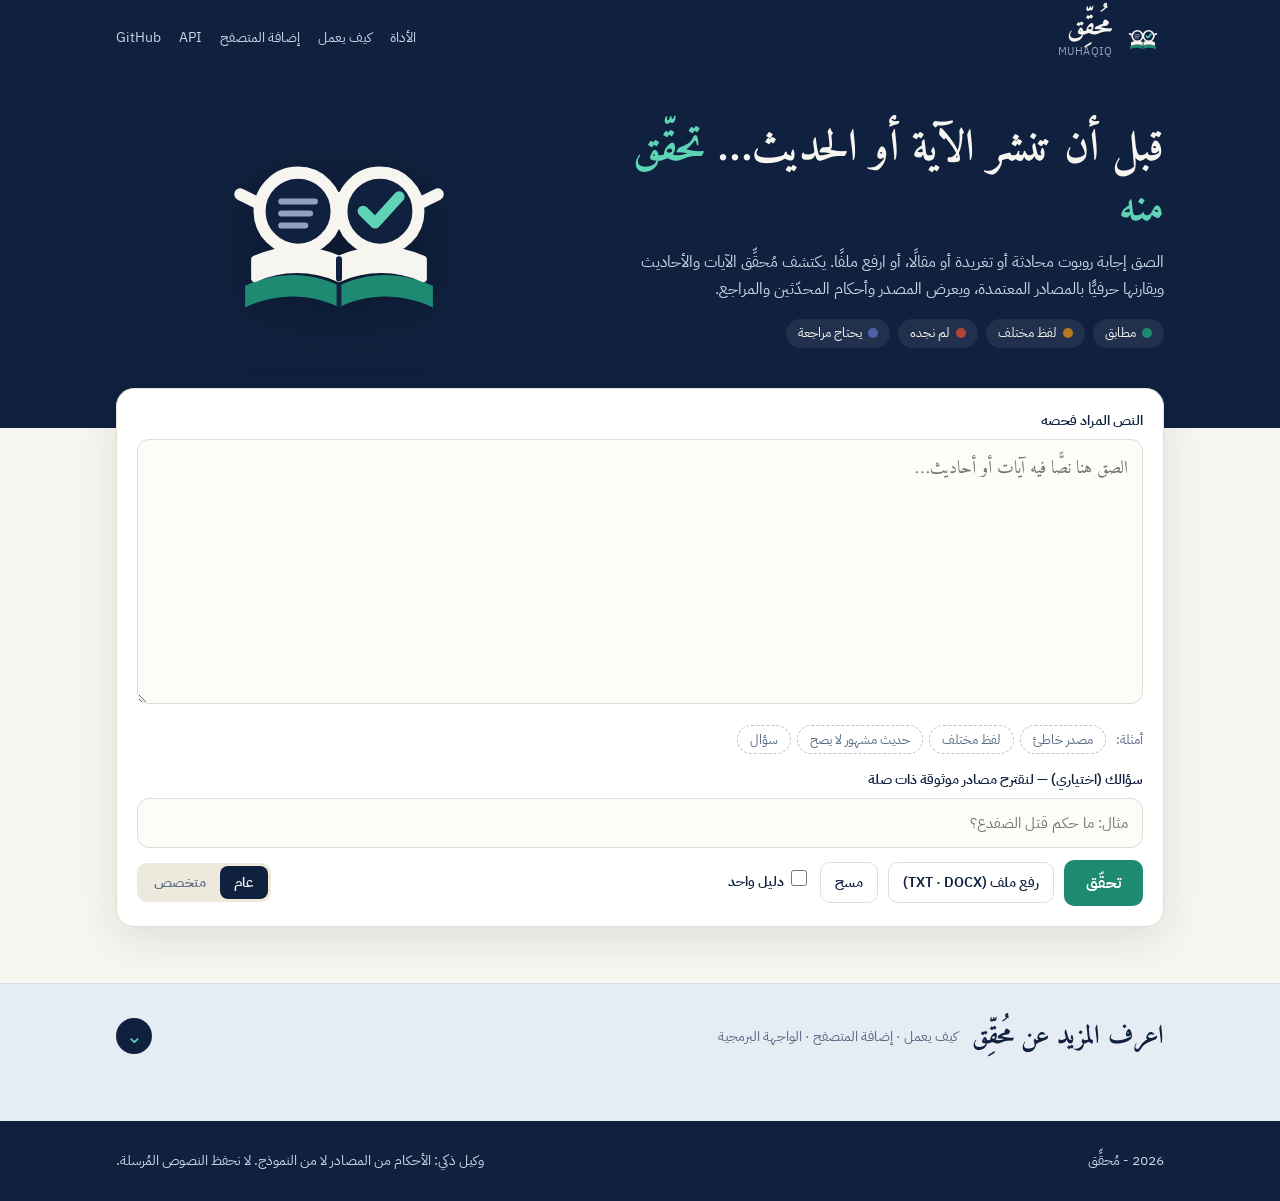
==== web/index.html @ 3b2bdc9b "Website, extension v1, source check, single-quote mode, boundary repair" ====
<!doctype html>
<html lang="ar" dir="rtl">
<head>
<meta charset="utf-8">
<meta name="viewport" content="width=device-width, initial-scale=1">
<title>مُحقِّق - تحقّق من الآيات والأحاديث</title>
<meta name="description" content="مُحقِّق يكتشف الآيات والأحاديث في أي نص ويتحقق منها في المصادر المعتمدة.">
<link rel="icon" href="icon.svg" type="image/svg+xml">
<link rel="preconnect" href="https://fonts.googleapis.com"><link rel="preconnect" href="https://fonts.gstatic.com" crossorigin>
<link href="https://fonts.googleapis.com/css2?family=Amiri:wght@400;700&family=IBM+Plex+Sans+Arabic:wght@400;500;600;700&display=swap" rel="stylesheet">
<script src="render.js"></script>
<style>
/* Brand: same palette as the logo (brand/muhaqiq-mark.svg) */
:root{--navy:#10213F;--navy2:#1B3157;--cream:#F7F5EF;--teal:#1F8A72;--mint:#5FD3B5;--slate:#5A6B85;--line:#E3DED2;
  --mq-sans:"IBM Plex Sans Arabic",Tahoma,sans-serif;--mq-serif:Amiri,"Traditional Arabic",serif}
*{box-sizing:border-box}
html{scroll-behavior:smooth}
body{margin:0;background:var(--cream);color:var(--navy);font:16px/1.7 var(--mq-sans)}
a{color:var(--teal)}
.wrap{max-width:1080px;margin:0 auto;padding:0 16px}

/* header + hero */
.top{background:var(--navy);color:var(--cream)}
.nav{display:flex;align-items:center;gap:12px;padding:14px 0}
.brand{display:flex;align-items:center;gap:10px;color:var(--cream);text-decoration:none}
.brand img{width:42px;height:42px}
.brand b{font:700 28px/1 var(--mq-serif)}
.brand small{display:block;font-size:11px;color:#8FA3BF;letter-spacing:.5px}
.nav nav{margin-inline-start:auto;display:flex;gap:18px;flex-wrap:wrap}
.nav nav a{color:#C9D4E5;text-decoration:none;font-size:14px}.nav nav a:hover{color:var(--mint)}
.hero{display:grid;grid-template-columns:1.3fr 1fr;gap:24px;align-items:center;padding:28px 0 64px}
.hero h1{font:700 44px/1.35 var(--mq-serif);margin:0 0 10px}
.hero h1 em{font-style:normal;color:var(--mint)}
.hero p{color:#C9D4E5;margin:0 0 6px;max-width:560px}
.hero .mark{justify-self:center;width:min(260px,70%);filter:drop-shadow(0 10px 30px rgba(0,0,0,.25))}
.legend{display:flex;flex-wrap:wrap;gap:8px;margin-top:16px}
.legend span{display:inline-flex;align-items:center;gap:6px;background:rgba(255,255,255,.07);border-radius:999px;padding:3px 12px;font-size:13px}
.legend i{width:10px;height:10px;border-radius:50%;display:inline-block}

/* tool */
.tool{background:#fff;border:1px solid var(--line);border-radius:18px;box-shadow:0 12px 40px rgba(16,33,63,.10);padding:20px;margin-top:-40px;position:relative}
.tool label{font-weight:600;font-size:14px;display:block;margin-bottom:6px}
textarea,input[type=text]{width:100%;border:1.5px solid var(--line);border-radius:12px;padding:12px 14px;font:18px/1.9 var(--mq-serif);color:var(--navy);background:#FDFCF9;resize:vertical}
input[type=text]{font:15px/1.6 var(--mq-sans)}
textarea:focus,input:focus{outline:none;border-color:var(--teal);box-shadow:0 0 0 3px rgba(31,138,114,.15)}
.row{display:flex;flex-wrap:wrap;gap:10px;align-items:center;margin-top:12px}
.btn{border:0;border-radius:10px;padding:11px 22px;font:600 16px var(--mq-sans);cursor:pointer;background:var(--teal);color:#fff}
.btn:hover{background:#18705D}.btn:disabled{opacity:.6;cursor:wait}
.btn.ghost{background:transparent;color:var(--navy);border:1.5px solid var(--line);padding:9px 14px;font-size:14px}
.btn.ghost:hover{border-color:var(--teal);color:var(--teal)}
.chips{display:flex;flex-wrap:wrap;gap:6px}
.chip{border:1px dashed #B9C4D6;background:none;border-radius:999px;padding:4px 12px;font:13px var(--mq-sans);color:var(--slate);cursor:pointer}
.chip:hover{border-color:var(--teal);color:var(--teal)}
.seg{display:inline-flex;background:#EEE9DD;border-radius:10px;padding:3px;margin-inline-start:auto}
.seg button{border:0;background:none;border-radius:8px;padding:6px 14px;font:600 14px var(--mq-sans);color:var(--slate);cursor:pointer}
.seg button.on{background:var(--navy);color:var(--cream)}
.hint{font-size:13px;color:var(--slate)}
.single{display:inline-flex;align-items:center;gap:6px;font-size:14px;font-weight:600;color:var(--navy);cursor:pointer;margin:0}
.single input{width:16px;height:16px;accent-color:var(--teal)}
.disclaimer{background:#FBF0DC;color:#7A5212;border-radius:10px;padding:8px 12px;font-size:13px;margin:0 0 12px}
.file{position:relative;overflow:hidden}.file input{position:absolute;inset:0;opacity:0;cursor:pointer}

/* status */
.status{display:none;align-items:center;gap:12px;margin-top:16px;padding:12px 14px;background:#EEF6F3;border-radius:12px;color:#14624F}
.status.on{display:flex}
.spin{width:22px;height:22px;border:3px solid #BFE3D8;border-top-color:var(--teal);border-radius:50%;animation:sp 1s linear infinite;flex:none}
@keyframes sp{to{transform:rotate(360deg)}}
.err{background:#F8E4E1;color:#8A2F27}

/* results */
#results{display:none;margin:28px 0}
#results.on{display:block}
.summary{display:flex;flex-wrap:wrap;gap:10px;margin-bottom:16px}
.stat{background:#fff;border:1px solid var(--line);border-radius:12px;padding:10px 16px;min-width:120px;border-top:4px solid var(--c)}
.stat b{font-size:26px;display:block;line-height:1.2}.stat span{font-size:13px;color:var(--slate)}
.grid{display:grid;grid-template-columns:1fr 1fr;gap:20px;align-items:start}
.panel{background:#fff;border:1px solid var(--line);border-radius:14px;padding:16px}
.panel h3{margin:0 0 10px;font:700 20px var(--mq-serif)}
.annot{font:19px/2.1 var(--mq-serif);white-space:pre-wrap;max-height:640px;overflow:auto}
.annot mark.flash{outline:3px solid var(--mint)}
.cards{max-height:760px;overflow:auto;padding-inline-end:4px}
.mq-card.flash{box-shadow:0 0 0 3px var(--mint)}
.empty{color:var(--slate);text-align:center;padding:24px}
.related{margin-top:20px}
.related ul{list-style:none;margin:0;padding:0}
.related li{padding:10px 0;border-bottom:1px solid #EEE9DD}
.related li a{font-weight:600;text-decoration:none}
.related li p{margin:2px 0 0;font-size:14px;color:var(--slate)}
.refer{background:#FBF0DC;border-radius:12px;padding:14px 16px}
.level{display:inline-block;background:var(--navy);color:var(--cream);border-radius:6px;padding:0 8px;font-size:13px;margin-inline-start:6px}
.tools-row{display:flex;flex-wrap:wrap;gap:8px;margin:12px 0 0}
.disclosure{margin-top:14px;font-size:13px;color:var(--slate);border-top:1px dashed var(--line);padding-top:10px}

/* "learn more" band: cool slate background, separate from the tool and its report */
.more{background:#E6ECF4;border-top:1px solid #D3DCE8;margin-top:56px;padding:8px 0 40px}
.more summary{list-style:none;cursor:pointer;display:flex;flex-wrap:wrap;align-items:center;gap:6px 14px;padding:22px 0}
.more summary::-webkit-details-marker{display:none}
.more-t{font:700 26px var(--mq-serif)}
.more-s{font-size:14px;color:var(--slate)}
.more-i{margin-inline-start:auto;width:36px;height:36px;border-radius:50%;background:var(--navy);color:var(--mint);display:grid;place-items:center;font-size:20px;transition:transform .2s}
.more details[open] .more-i{transform:rotate(180deg)}
.more section.info{padding:18px 0 8px}
.more section.info h2{font-size:24px}
/* sections */
section.info{padding:56px 0 8px}
section.info h2{font:700 30px var(--mq-serif);margin:0 0 18px}
.steps{display:grid;grid-template-columns:repeat(4,1fr);gap:14px}
.step{background:#fff;border:1px solid var(--line);border-radius:14px;padding:16px}
.step .n{width:34px;height:34px;border-radius:10px;background:var(--navy);color:var(--mint);display:grid;place-items:center;font-weight:700;margin-bottom:8px}
.step h3{margin:0 0 4px;font-size:17px}.step p{margin:0;font-size:14px;color:var(--slate)}
.step .ai{display:inline-block;margin-top:8px;font-size:12px;background:#E3F3EE;color:#14624F;border-radius:6px;padding:1px 8px}
.step .noai{background:#EEE9DD;color:var(--slate)}
.two{display:grid;grid-template-columns:1fr 1fr;gap:16px}
.box{background:#fff;border:1px solid var(--line);border-radius:14px;padding:18px}
.box h3{margin:0 0 8px}
.box ol{margin:0;padding-inline-start:20px}
pre{direction:ltr;text-align:left;background:var(--navy);color:#DCE6F5;border-radius:10px;padding:12px;overflow:auto;font-size:13px;line-height:1.5}
footer.site{background:var(--navy);color:#C9D4E5;margin-top:0;padding:28px 0;font-size:14px}
footer.site .wrap{display:flex;flex-wrap:wrap;gap:16px;align-items:center;justify-content:space-between}
footer.site a{color:var(--mint)}

@media (max-width:860px){
  .hero{grid-template-columns:1fr;padding-bottom:56px}.hero .mark{display:none}.hero h1{font-size:34px}
  .grid,.two{grid-template-columns:1fr}.steps{grid-template-columns:1fr 1fr}
  .seg{margin-inline-start:0}.nav nav{display:none}
}
@media (max-width:520px){.steps{grid-template-columns:1fr}.tool{padding:14px}}
@media print{.top,.tool,.more,footer.site,.tools-row,.mq-ask{display:none!important}.cards,.annot{max-height:none}.grid{grid-template-columns:1fr}}
</style>
</head>
<body>
<div class="top">
  <div class="wrap">
    <div class="nav">
      <a class="brand" href="#"><img src="icon.svg" alt=""><span><b>مُحقِّق</b><small>MUHAQIQ</small></span></a>
      <nav><a href="#tool">الأداة</a><a href="#how">كيف يعمل</a><a href="#extension">إضافة المتصفح</a><a href="#api">API</a><a href="https://github.com/RahafAwwad/muhaqiq" target="_blank" rel="noopener">GitHub</a></nav>
    </div>
    <div class="hero">
      <div>
        <h1>قبل أن تنشر الآية أو الحديث… <em>تحقّق منه</em></h1>
        <p>الصق إجابة روبوت محادثة أو تغريدة أو مقالًا، أو ارفع ملفًا. يكتشف مُحقِّق الآيات والأحاديث ويقارنها حرفيًّا بالمصادر المعتمدة، ويعرض المصدر وأحكام المحدّثين والمراجع.</p>
        <div class="legend">
          <span><i style="background:#1F8A72"></i>مطابق</span><span><i style="background:#B7791F"></i>لفظ مختلف</span>
          <span><i style="background:#B4443A"></i>لم نجده</span><span><i style="background:#4C5FA8"></i>يحتاج مراجعة</span>
        </div>
      </div>
      <img class="mark" src="mark.svg" alt="شعار مُحقِّق">
    </div>
  </div>
</div>

<main class="wrap">
  <div class="tool" id="tool">
    <label for="text">النص المراد فحصه</label>
    <textarea id="text" rows="7" placeholder="الصق هنا نصًّا فيه آيات أو أحاديث…"></textarea>
    <div class="row">
      <span class="hint">أمثلة:</span>
      <div class="chips" id="examples"></div>
    </div>
    <label for="q" style="margin-top:14px">سؤالك (اختياري) — لنقترح مصادر موثوقة ذات صلة</label>
    <input type="text" id="q" placeholder="مثال: ما حكم قتل الضفدع؟">
    <div class="row">
      <button class="btn" id="go">تحقّق</button>
      <span class="btn ghost file">رفع ملف (TXT · DOCX)<input type="file" id="file" accept=".txt,.md,.docx"></span>
      <button class="btn ghost" id="clear">مسح</button>
      <label class="single" title="لا يبحث عن الاقتباسات داخل النص: يُعامَل النص كله على أنه آية أو حديث واحد"><input type="checkbox" id="single"> دليل واحد</label>
      <div class="seg" role="group" aria-label="مستوى التفاصيل">
        <button data-mode="general" class="on">عام</button><button data-mode="expert">متخصص</button>
      </div>
    </div>
    <div class="status" id="status"><div class="spin"></div><div id="statusText"></div></div>
  </div>

  <div id="results">
    <p class="disclaimer" id="disclaimer"></p>
    <div class="summary" id="summary"></div>
    <div class="grid">
      <div class="panel"><h3>النص بعد الفحص</h3><div class="annot" id="annot"></div></div>
      <div class="panel"><h3>النتائج</h3><div class="cards" id="cards"></div></div>
    </div>
    <div class="tools-row">
      <button class="btn ghost" id="csv">تصدير CSV</button>
      <button class="btn ghost" id="print">طباعة / PDF</button>
      <button class="btn ghost" id="copy">نسخ التقرير</button>
    </div>
    <div class="panel related" id="related" hidden></div>
    <p class="disclosure" id="disclosure"></p>
  </div>

</main>

<section class="more" id="more">
  <div class="wrap">
    <details id="moreBox">
      <summary><span class="more-t">اعرف المزيد عن مُحقِّق</span><span class="more-s">كيف يعمل · إضافة المتصفح · الواجهة البرمجية</span><span class="more-i" aria-hidden="true">⌄</span></summary>
  <section class="info" id="how">
    <h2>كيف يعمل</h2>
    <div class="steps">
      <div class="step"><div class="n">١</div><h3>اكتشاف</h3><p>نموذج مُدرَّب يحدد الآيات والمتون والأسانيد والمصادر المذكورة.</p><span class="ai">ذكاء اصطناعي · F1 ‎0.96</span></div>
      <div class="step"><div class="n">٢</div><h3>تحقق حرفي</h3><p>مقارنة بنص المصحف (quran.com) والدرر السنية وموسوعة الأحاديث بعد توحيد الرسم والهمزات والتشكيل.</p><span class="ai noai">بلا ذكاء اصطناعي</span></div>
<div class="step">
  <div class="n">٣</div>
  <h3>استدراك النص</h3>
  <p>إذا لم نجد النص، يقترح وكيلنا الذكي اللفظ المحتمل، ثم نبحث عنه. لا يُعرض اقتراح لم يؤكده المصدر.</p>
  <span class="ai">وكيل مُحقِّق الذكي · مُتحقَّق منه</span></div>
      <div class="step"><div class="n">٤</div><h3>إرشاد</h3><p>للأسئلة: أقرب الإجابات من المواقع المعتمدة فقط، ولا نصف مسألة بأنها خلافية إلا إذا نصّ عليه المصدر، وتُحال المسائل الشخصية إلى أهل العلم.</p><span class="ai noai">قواعد + بحث</span></div>
    </div>
  </section>

  <section class="info" id="extension">
    <h2>إضافة المتصفح</h2>
    <div class="two">
      <div class="box">
        <h3>تلوين الاقتباسات أينما قرأتها</h3>
        <p>تعمل تلقائيًّا في ChatGPT وGemini وX، وفي أي صفحة بزر «افحص هذه الصفحة» أو بتحديد نص ثم «تحقّق بمُحقِّق» من القائمة. انقر على أي اقتباس ملوّن لترى المصدر والحكم.</p>
      </div>
      <div class="box">
        <h3>التثبيت (وضع المطوّر)</h3>
        <ol>
          <li>نزّل المستودع من <a href="https://github.com/RahafAwwad/muhaqiq" target="_blank" rel="noopener">GitHub</a>.</li>
          <li>افتح <code>chrome://extensions</code> وفعّل «وضع المطوّر».</li>
          <li>«تحميل إضافة غير مضغوطة» ← اختر مجلد <code>extension</code>.</li>
        </ol>
      </div>
    </div>
  </section>

  <section class="info" id="api">
    <h2>واجهة برمجية</h2>
    <div class="box">
      <p>نقطة واحدة لكل المنصات. التوثيق الكامل في <a href="https://github.com/RahafAwwad/muhaqiq/blob/main/api/README.md" target="_blank" rel="noopener">api/README.md</a>.</p>
<pre>curl -X POST https://rahafawwad--muhaqiq-span-detector-web.modal.run/verify \
  -H 'Content-Type: application/json' \
  -d '{"text":"قال النبي ﷺ: إنما الأعمال بالنيات. رواه الترمذي", "question":"..."}'</pre>
    </div>
  </section>
    </details>
  </div>
</section>

<footer class="site">
  <div class="wrap">
    <span> 2026 - مُحقِّق </span>
    <span>وكيل ذكي: الأحكام من المصادر لا من النموذج. لا نحفظ النصوص المُرسلة.</span>
  </div>
</footer>

<script>
// Page logic. Rendering of one citation lives in render.js (shared with the extension).
// ?api=<base url> tests against another server (e.g. the temporary `modal serve` URL) without editing this file
const API = (new URLSearchParams(location.search).get("api") || "https://rahafawwad--muhaqiq-span-detector-web.modal.run").replace(/\/$/, "") + "/verify";
const CHUNK = 1500, MAX = 20000;                     // long texts are sent in paragraph chunks (each call stays well under the timeout)
const $ = id => document.getElementById(id);
document.head.insertAdjacentHTML("beforeend", `<style>${MQ.CSS}</style>`);

const EXAMPLES = [
  { name: "مصدر خاطئ", text: "قال رسول الله ﷺ: «خيركم من تعلم القرآن وعلمه». رواه مسلم.\nوقال تعالى: ﴿وَمَا خَلَقْتُ الْجِنَّ وَالْإِنسَ إِلَّا لِيَعْبُدُونِ﴾ [البقرة: 56]" },
  { name: "لفظ مختلف", text: "وفي الحديث: «إنما الأعمال بالنية، وإنما لكل امرئ ما قصد»، وفي الحديث الآخر: «إن الله لا ينظر إلى أجسادكم ولكن ينظر إلى قلوبكم»." },
  { name: "حديث مشهور لا يصح", text: "ومما يُستشهد به في فضل العلم قوله ﷺ: «اطلبوا العلم ولو بالصين»، وقوله: «قل هو الحلال والحرام»." },
  { name: "سؤال", text: "سُئل عن قتل الضفدع فقيل: ورد النهي عن قتل الضفدع، فعن عبد الرحمن بن عثمان أن طبيبًا سأل النبي ﷺ عن ضفدع يجعلها في دواء فنهاه النبي ﷺ عن قتلها. رواه أبو داود.", q: "ما حكم قتل الضفدع؟" },
];
$("examples").innerHTML = EXAMPLES.map((e, i) => `<button class="chip" data-ex="${i}">${e.name}</button>`).join("");
$("examples").onclick = e => { const x = EXAMPLES[e.target.dataset.ex]; if (x) { $("text").value = x.text; $("q").value = x.q || ""; } };

let mode = "general", last = null;                   // last = {text, data}
document.querySelector(".seg").onclick = e => {
  if (!e.target.dataset.mode) return;
  mode = e.target.dataset.mode;
  document.querySelectorAll(".seg button").forEach(b => b.classList.toggle("on", b === e.target));
  if (last) render(last.text, last.data);
};

function status(msg, isErr) {
  $("status").classList.toggle("on", !!msg); $("status").classList.toggle("err", !!isErr);
  $("status").querySelector(".spin").style.display = isErr ? "none" : "";
  $("statusText").textContent = msg || "";
}

// split long text at paragraph / sentence ends, keeping each piece's offset
function chunks(text) {
  const out = []; let start = 0;
  while (start < text.length) {
    let end = Math.min(start + CHUNK, text.length);
    if (end < text.length) {
      const cut = Math.max(text.lastIndexOf("\n", end), text.lastIndexOf(".", end), text.lastIndexOf("۔", end));
      if (cut > start + 200) end = cut + 1;
    }
    out.push({ start, text: text.slice(start, end) }); start = end;
  }
  return out;
}

async function call(body) {
  const ctl = new AbortController(), t = setTimeout(() => ctl.abort(), 180000);
  try {
    const r = await fetch(API, { method: "POST", headers: { "Content-Type": "application/json" }, body: JSON.stringify(body), signal: ctl.signal });
    if (!r.ok) throw new Error("HTTP " + r.status);
    return await r.json();
  } finally { clearTimeout(t); }
}

async function verify() {
  const text = $("text").value.trim(), q = $("q").value.trim();
  if (!text) { status("الصق نصًّا أولًا.", true); return; }
  if (text.length > MAX) { status(`النص طويل (${MQ.toAr(text.length)} حرف). الحد ${MQ.toAr(MAX)} حرف؛ قسّمه أو افحص جزءًا منه.`, true); return; }
    const single = $("single").checked;
  if (single && text.length > 2000) { status("وضع «دليل واحد» لنص قصير: آية أو حديث واحد. ألغِ التحديد لفحص نص كامل.", true); return; }
  $("go").disabled = true;
  const parts = single ? [{ start: 0, text }] : chunks(text), merged = { summary: {}, citations: [], attribution_issues: 0 };
  const slow = setTimeout(() => status("يتم تشغيل النماذج بعد فترة خمول — قد يستغرق ذلك حتى دقيقة ونصف في أول طلب…"), 12000);
  try {
    for (const [k, p] of parts.entries()) {
      status(parts.length > 1 ? `نفحص الجزء ${MQ.toAr(k + 1)} من ${MQ.toAr(parts.length)}…` : "نكتشف الاقتباسات ونبحث عنها في المصادر…");
      const body = { text: p.text }; if (single) body.single = true; if (k === 0 && q) body.question = q;
      const d = await call(body);
      d.citations.forEach(c => { c.start += p.start; c.end += p.start; });
      merged.citations.push(...d.citations);
      for (const [v, n] of Object.entries(d.summary)) merged.summary[v] = (merged.summary[v] || 0) + n;
      merged.attribution_issues += d.attribution_issues || 0;
      merged.disclosure = d.disclosure; if (d.related) merged.related = d.related;
    }
  } catch (e) {
    status(e.name === "AbortError" ? "انتهت مهلة الطلب. جرّب مرة أخرى؛ الطلب الثاني أسرع." : "تعذّر الاتصال بالخادم (" + e.message + "). جرّب بعد قليل.", true);
    return;
  } finally { clearTimeout(slow); $("go").disabled = false; }
  try {                                                // drawing errors are reported as such, not as server errors
    status(""); last = { text, data: merged }; render(text, merged);
    $("results").scrollIntoView({ behavior: "smooth" });
  } catch (e) { console.error(e); status("خطأ في عرض النتائج: " + e.message, true); }
}

function render(text, d) {
  const cits = d.citations, colors = { "مطابق": "#1F8A72", "لفظ مختلف": "#B7791F", "لم نجده": "#B4443A", "يحتاج مراجعة": "#4C5FA8" };
  $("summary").innerHTML = Object.entries(colors).map(([v, c]) => `<div class="stat" style="--c:${c}"><b>${MQ.toAr(d.summary[v] || 0)}</b><span>${v}</span></div>`).join("")
    + `<div class="stat" style="--c:#10213F"><b>${MQ.toAr(d.attribution_issues || 0)}</b><span>مصدر غير دقيق</span></div>`;
  $("disclaimer").textContent = MQ.DISCLAIMER;
  $("annot").innerHTML = MQ.annotate(text, cits);
  const cards = cits.map((c, i) => MQ.card(c, mode, i)).join("");
  $("cards").innerHTML = cards || `<p class="empty">لم نجد آيات أو أحاديث في هذا النص.</p>`;
  renderRelated(d.related);
  $("disclosure").textContent = d.disclosure || "";
  $("results").classList.add("on");
}

function renderRelated(r) {
  // No level badge and no model-made claims: «خلاف» is shown only when a retrieved fatwa says it, with its link.
  const box = $("related");
  if (!r || r.error) { box.hidden = true; return; }
  box.hidden = false;
  if (r.refer) {
    box.innerHTML = `<h3>مصادر ذات صلة</h3><div class="refer"><b>هذه مسألة تتعلق بحالة شخصية.</b><p style="margin:6px 0 0">${MQ.esc(r.note)}</p>
      <button class="mq-ask" data-askq="1" style="margin-top:10px">اسأل أهل العلم</button></div>`;
    return;
  }
  const d = r.disagreement;
  box.innerHTML = `<h3>أقرب ما وجدنا في المواقع المعتمدة</h3>
    <p class="hint" style="margin:0 0 8px">روابط للقراءة، لا حكم من مُحقِّق. اقرأ الفتوى كاملة.</p>
    ${d ? `<p class="refer">ذكر أحد المصادر أن في المسألة خلافًا («${MQ.esc(d.phrase)}») — <a href="${MQ.esc(d.url)}" target="_blank" rel="noopener">${MQ.esc(d.title)}</a></p>` : ""}
    ${r.links.length ? `<ul>${r.links.map(l => `<li><a href="${MQ.esc(l.url)}" target="_blank" rel="noopener">${MQ.esc(l.title)}</a><p>${MQ.esc(new URL(l.url).hostname)} — ${MQ.esc(l.snippet)}</p></li>`).join("")}</ul>`
      : `<div class="refer">${MQ.esc(r.note || "لم نجد إجابة مباشرة في المواقع المعتمدة.")}<br><button class="mq-ask" data-askq="1" style="margin-top:10px">اسأل أهل العلم</button></div>`}`;
}

// click a mark -> highlight its card, and the reverse; «اسأل أهل العلم» copies a ready question and opens the service
document.addEventListener("click", async e => {
  const m = e.target.closest("mark[data-i]"), cardEl = e.target.closest(".mq-card"), ask = e.target.closest("[data-ask],[data-askq]");
  if (ask && last) {
    const msg = ask.dataset.askq ? `السلام عليكم ورحمة الله،\n${$("q").value}\nوجزاكم الله خيرًا.` : MQ.askText(last.data.citations[ask.dataset.ask]);
    try { await navigator.clipboard.writeText(msg); } catch {}
    status("نسخنا لك نص السؤال — الصقه في صفحة الموقع التي فُتحت."); setTimeout(() => status(""), 5000);
    window.open(MQ.ASK_URL, "_blank", "noopener"); return;
  }
  if (m) flash(document.querySelector(`.mq-card[data-i="${m.dataset.i}"]`));
  else if (cardEl && !e.target.closest("a,button,summary")) flash(document.querySelector(`mark[data-i="${cardEl.dataset.i}"]`));
});
function flash(el) { if (!el) return; el.scrollIntoView({ behavior: "smooth", block: "center" }); el.classList.add("flash"); setTimeout(() => el.classList.remove("flash"), 1600); }

// exports
function download(name, data, type) { const a = document.createElement("a"); a.href = URL.createObjectURL(new Blob([data], { type })); a.download = name; a.click(); }
$("csv").onclick = () => last && download("muhaqiq-report.csv", MQ.csv(last.data.citations), "text/csv;charset=utf-8");
$("print").onclick = () => window.print();
$("copy").onclick = async () => {
  if (!last) return;
  const lines = last.data.citations.filter(c => c.verdict).map(c => `• ${c.verdict}: «${c.text}» — ${MQ.reason(c)}${(c.source || {}).url ? " " + c.source.url : ""}`);
  await navigator.clipboard.writeText(["تقرير مُحقِّق", ...lines, "", last.data.disclosure].join("\n"));
  status("نُسخ التقرير."); setTimeout(() => status(""), 2500);
};

// files: read in the browser, nothing is uploaded except the extracted text. mammoth loads only when needed. PDF is not supported: Arabic PDFs extract as reversed, broken letters.
function load(src) { return new Promise((ok, no) => { const s = document.createElement("script"); s.src = src; s.onload = ok; s.onerror = no; document.head.append(s); }); }
$("file").onchange = async e => {
  const f = e.target.files[0]; if (!f) return;
  status("نقرأ الملف…");
  try {
    let text;
    if (/\.pdf$/i.test(f.name)) throw new Error("ملفات PDF العربية لا تُستخرج نصوصها بدقة؛ انسخ النص والصقه، أو احفظه بصيغة DOCX");
    if (/\.docx$/i.test(f.name)) {               // https://github.com/mwilliamson/mammoth.js#api
      await load("https://cdnjs.cloudflare.com/ajax/libs/mammoth/1.6.0/mammoth.browser.min.js");
      text = (await mammoth.extractRawText({ arrayBuffer: await f.arrayBuffer() })).value;
    } else text = await f.text();
    $("text").value = text.trim(); $("single").checked = false;     // a file is a full text, not one quote
    status(`قرأنا ${MQ.toAr(text.length)} حرفًا من «${f.name}». اضغط «تحقّق».`);
  } catch (err) { status("تعذّرت قراءة الملف: " + err.message, true); }
  e.target.value = "";
};

// nav links into the "learn more" band open it first
document.querySelectorAll('a[href="#how"],a[href="#extension"],a[href="#api"]').forEach(a => a.addEventListener("click", () => { $("moreBox").open = true; }));
if (["#how", "#extension", "#api", "#more"].includes(location.hash)) $("moreBox").open = true;

$("go").onclick = verify;
$("clear").onclick = () => { $("text").value = ""; $("q").value = ""; $("results").classList.remove("on"); last = null; status(""); };
$("text").addEventListener("keydown", e => { if (e.key === "Enter" && (e.ctrlKey || e.metaKey)) verify(); });
</script>
</body>
</html>
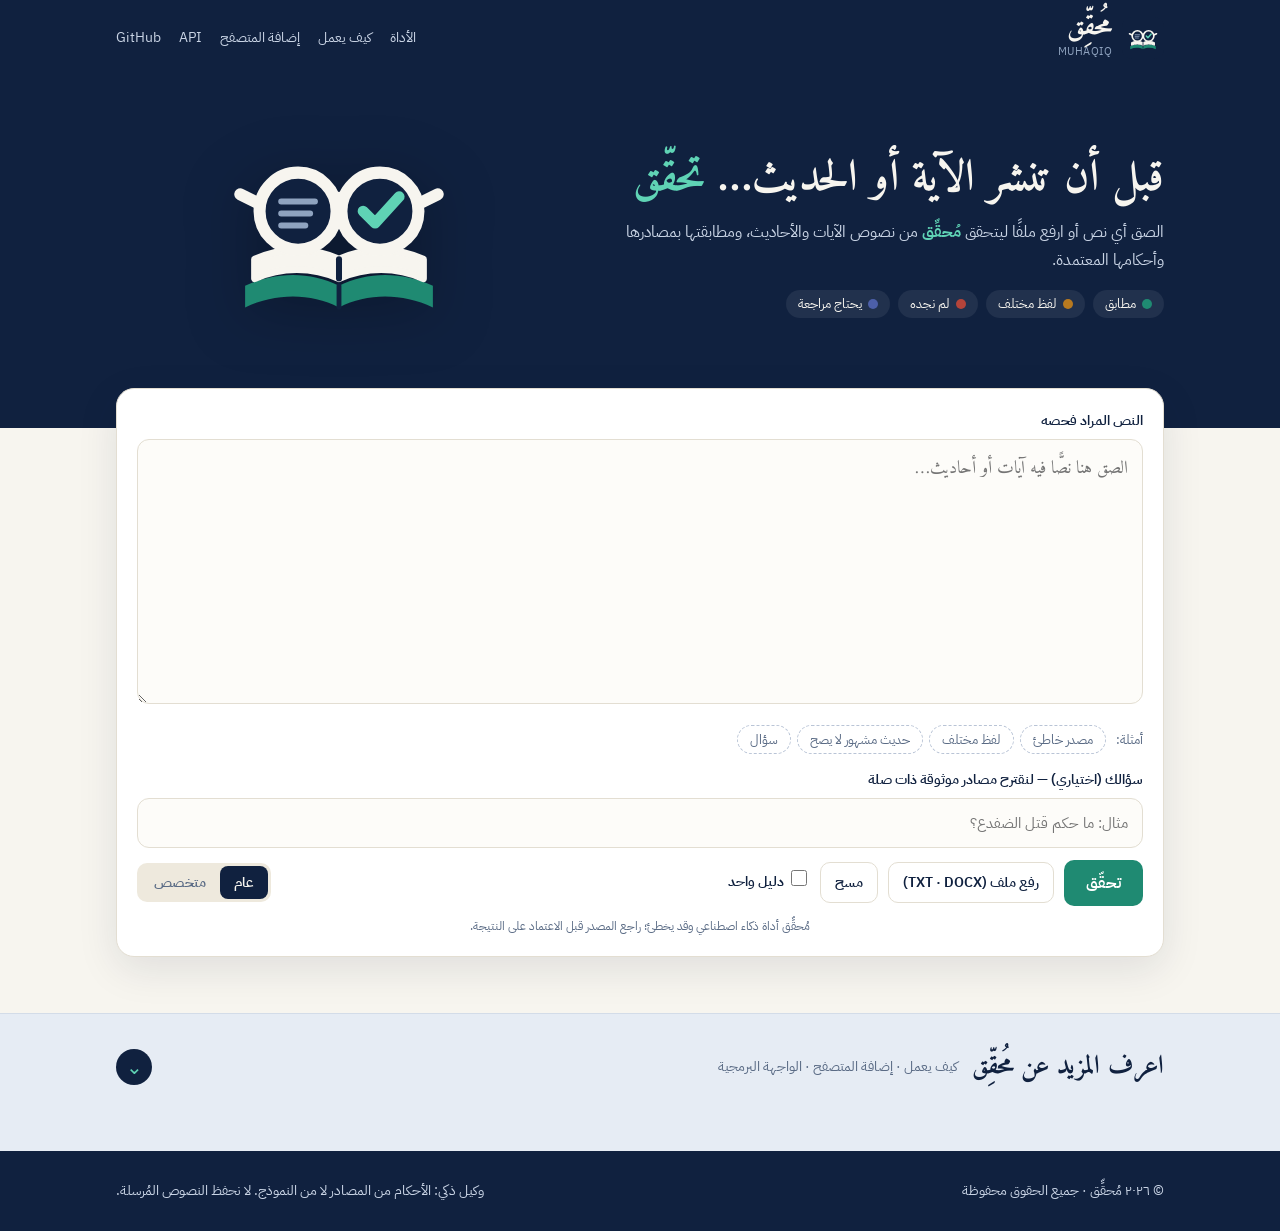
==== commit fa123c93: "fix the verfification features and tidying the website interfaces" ====
--- a/web/index.html
+++ b/web/index.html
@@ -32,6 +32,7 @@
 .hero h1{font:700 44px/1.35 var(--mq-serif);margin:0 0 10px}
 .hero h1 em{font-style:normal;color:var(--mint)}
 .hero p{color:#C9D4E5;margin:0 0 6px;max-width:560px}
+.brand-word{color:var(--mint);font-weight:700}
 .hero .mark{justify-self:center;width:min(260px,70%);filter:drop-shadow(0 10px 30px rgba(0,0,0,.25))}
 .legend{display:flex;flex-wrap:wrap;gap:8px;margin-top:16px}
 .legend span{display:inline-flex;align-items:center;gap:6px;background:rgba(255,255,255,.07);border-radius:999px;padding:3px 12px;font-size:13px}
@@ -55,6 +56,7 @@
 .seg button{border:0;background:none;border-radius:8px;padding:6px 14px;font:600 14px var(--mq-sans);color:var(--slate);cursor:pointer}
 .seg button.on{background:var(--navy);color:var(--cream)}
 .hint{font-size:13px;color:var(--slate)}
+.ai-note{font-size:12px;color:var(--slate);margin:10px 0 0;text-align:center}
 .single{display:inline-flex;align-items:center;gap:6px;font-size:14px;font-weight:600;color:var(--navy);cursor:pointer;margin:0}
 .single input{width:16px;height:16px;accent-color:var(--teal)}
 .disclaimer{background:#FBF0DC;color:#7A5212;border-radius:10px;padding:8px 12px;font-size:13px;margin:0 0 12px}
@@ -125,7 +127,21 @@
   .seg{margin-inline-start:0}.nav nav{display:none}
 }
 @media (max-width:520px){.steps{grid-template-columns:1fr}.tool{padding:14px}}
-@media print{.top,.tool,.more,footer.site,.tools-row,.mq-ask{display:none!important}.cards,.annot{max-height:none}.grid{grid-template-columns:1fr}}
+.print-head{display:none}
+@media print{
+  @page{margin:14mm}
+  body{background:#fff}
+  .top,.tool,.more,footer.site,.tools-row,.mq-ask,.mq-card details summary{display:none!important}
+  #results{display:block!important;margin:0}
+  .print-head{display:flex;align-items:center;gap:10px;border-bottom:2px solid var(--navy);padding-bottom:8px;margin-bottom:12px}
+  .print-head img{width:34px;height:34px}.print-head b{font:700 22px var(--mq-serif)}.print-head span{margin-inline-start:auto;font-size:12px;color:var(--slate)}
+  .grid{display:block}
+  .panel{border:0;padding:0;margin-bottom:14px}
+  .cards,.annot{max-height:none!important;overflow:visible!important}
+  .mq-card,.stat,.related li{break-inside:avoid;page-break-inside:avoid}
+  .mq-card details{display:block}.mq-card details>*{display:block}
+  *{-webkit-print-color-adjust:exact;print-color-adjust:exact}
+}
 </style>
 </head>
 <body>
@@ -137,8 +153,8 @@
     </div>
     <div class="hero">
       <div>
-        <h1>قبل أن تنشر الآية أو الحديث… <em>تحقّق منه</em></h1>
-        <p>الصق إجابة روبوت محادثة أو تغريدة أو مقالًا، أو ارفع ملفًا. يكتشف مُحقِّق الآيات والأحاديث ويقارنها حرفيًّا بالمصادر المعتمدة، ويعرض المصدر وأحكام المحدّثين والمراجع.</p>
+        <h1>قبل أن تنشر الآية أو الحديث… <em>تحقّق</em></h1>
+        <p>الصق أي نص أو ارفع ملفًا ليتحقق <span class="brand-word">مُحقِّق</span> من نصوص الآيات والأحاديث، ومطابقتها بمصادرها وأحكامها المعتمدة.</p>
         <div class="legend">
           <span><i style="background:#1F8A72"></i>مطابق</span><span><i style="background:#B7791F"></i>لفظ مختلف</span>
           <span><i style="background:#B4443A"></i>لم نجده</span><span><i style="background:#4C5FA8"></i>يحتاج مراجعة</span>
@@ -168,10 +184,12 @@
         <button data-mode="general" class="on">عام</button><button data-mode="expert">متخصص</button>
       </div>
     </div>
+    <p class="ai-note">مُحقِّق أداة ذكاء اصطناعي وقد يخطئ؛ راجع المصدر قبل الاعتماد على النتيجة.</p>
     <div class="status" id="status"><div class="spin"></div><div id="statusText"></div></div>
   </div>
 
   <div id="results">
+    <div class="print-head"><img src="icon.svg" alt=""><b>تقرير مُحقِّق</b><span id="printDate"></span></div>
     <p class="disclaimer" id="disclaimer"></p>
     <div class="summary" id="summary"></div>
     <div class="grid">
@@ -196,7 +214,7 @@
   <section class="info" id="how">
     <h2>كيف يعمل</h2>
     <div class="steps">
-      <div class="step"><div class="n">١</div><h3>اكتشاف</h3><p>نموذج مُدرَّب يحدد الآيات والمتون والأسانيد والمصادر المذكورة.</p><span class="ai">ذكاء اصطناعي · F1 ‎0.96</span></div>
+      <div class="step"><div class="n">١</div><h3>اكتشاف</h3><p>نموذج مُدرَّب يحدد الآيات والمتون والأسانيد والمصادر المذكورة.</p><span class="ai">ذكاء اصطناعي · مُختبَر على بيانات IslamicEval</span></div>
       <div class="step"><div class="n">٢</div><h3>تحقق حرفي</h3><p>مقارنة بنص المصحف (quran.com) والدرر السنية وموسوعة الأحاديث بعد توحيد الرسم والهمزات والتشكيل.</p><span class="ai noai">بلا ذكاء اصطناعي</span></div>
 <div class="step">
   <div class="n">٣</div>
@@ -240,7 +258,7 @@
 
 <footer class="site">
   <div class="wrap">
-    <span> 2026 - مُحقِّق </span>
+    <span>© ٢٠٢٦ مُحقِّق · جميع الحقوق محفوظة</span>
     <span>وكيل ذكي: الأحكام من المصادر لا من النموذج. لا نحفظ النصوص المُرسلة.</span>
   </div>
 </footer>
@@ -303,7 +321,7 @@
   const text = $("text").value.trim(), q = $("q").value.trim();
   if (!text) { status("الصق نصًّا أولًا.", true); return; }
   if (text.length > MAX) { status(`النص طويل (${MQ.toAr(text.length)} حرف). الحد ${MQ.toAr(MAX)} حرف؛ قسّمه أو افحص جزءًا منه.`, true); return; }
-    const single = $("single").checked;
+  const single = $("single").checked;
   if (single && text.length > 2000) { status("وضع «دليل واحد» لنص قصير: آية أو حديث واحد. ألغِ التحديد لفحص نص كامل.", true); return; }
   $("go").disabled = true;
   const parts = single ? [{ start: 0, text }] : chunks(text), merged = { summary: {}, citations: [], attribution_issues: 0 };
@@ -377,7 +395,7 @@
 // exports
 function download(name, data, type) { const a = document.createElement("a"); a.href = URL.createObjectURL(new Blob([data], { type })); a.download = name; a.click(); }
 $("csv").onclick = () => last && download("muhaqiq-report.csv", MQ.csv(last.data.citations), "text/csv;charset=utf-8");
-$("print").onclick = () => window.print();
+$("print").onclick = () => { $("printDate").textContent = new Date().toLocaleDateString("ar"); window.print(); };
 $("copy").onclick = async () => {
   if (!last) return;
   const lines = last.data.citations.filter(c => c.verdict).map(c => `• ${c.verdict}: «${c.text}» — ${MQ.reason(c)}${(c.source || {}).url ? " " + c.source.url : ""}`);
